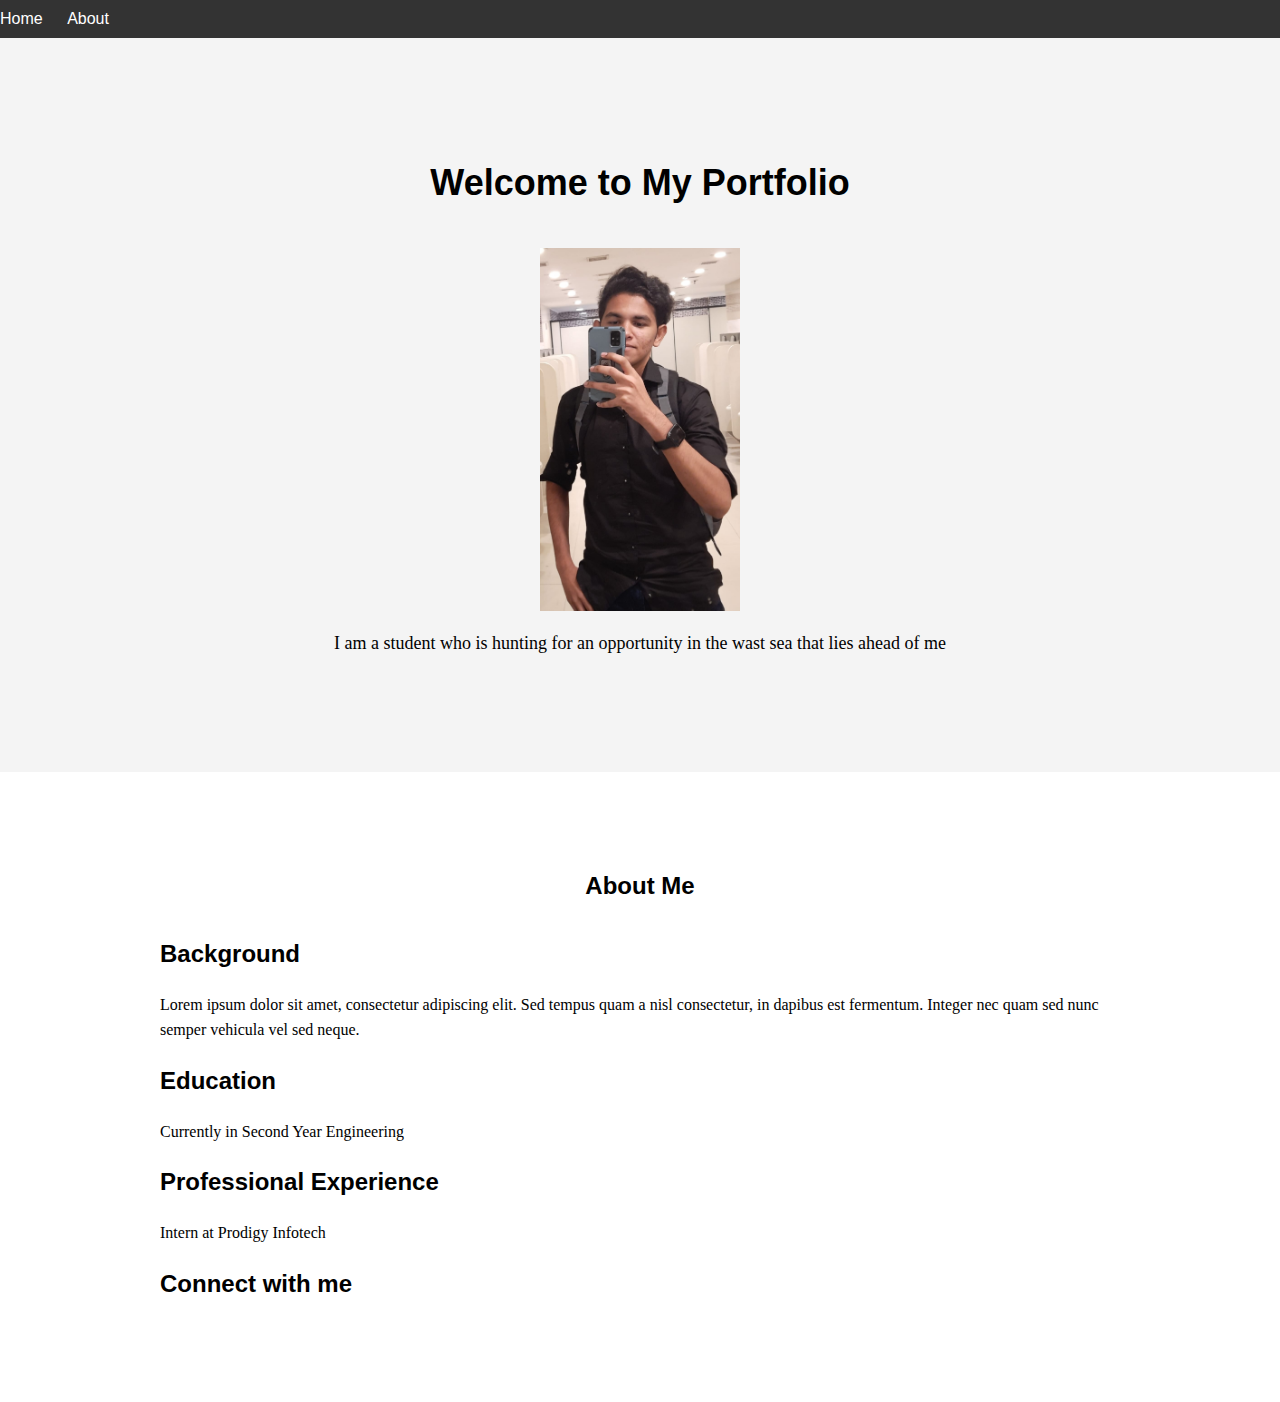
==== index.html @ 66684f73 "Add files via upload" ====
<!DOCTYPE html>
<html lang="en">
<head>
  <meta charset="UTF-8">
  <meta name="viewport" content="width=device-width, initial-scale=1.0">
  <title>Portfolio</title>
  <link rel="stylesheet" href="styles.css">
</head>
<body>
  <header>
    <nav>
      <ul>
        <li><a href="#home">Home</a></li>
        <li><a href="#about">About</a></li>
        
      </ul>
    </nav>
  </header>

  <section id="home" class="hero">
    <div class="container">
      <div class="hero-content">
        <h1>Welcome to My Portfolio</h1>
        <img src="myself.jpg" alt="Professional Photo">
        <p class="summary">I am a student who is hunting for an opportunity in the wast sea that lies ahead of me </p>
      </div>
    </div>
  </section>

  <section id="about" class="about">
    <div class="container">
      <h2>About Me</h2>
      <div class="about-content">
        <h3>Background</h3>
        <p>Lorem ipsum dolor sit amet, consectetur adipiscing elit. Sed tempus quam a nisl consectetur, in dapibus est fermentum. Integer nec quam sed nunc semper vehicula vel sed neque.</p>
        
        <h3>Education</h3>
        <p>Currently in Second Year Engineering</p>
        
        <h3>Professional Experience</h3>
        <p>Intern at Prodigy Infotech</p>
        <link rel="stylesheet" href="path/to/font-awesome/css/font-awesome.min.css">
	<!-- fontawesome cdn -->
	<link rel="stylesheet" href="https://pro.fontawesome.com/releases/v5.10.0/css/all.css" integrity="sha384-AYmEC3Yw5cVb3ZcuHtOA93w35dYTsvhLPVnYs9eStHfGJvOvKxVfELGroGkvsg+p" crossorigin="anonymous"/>

    <h3>Connect with me</h3>
            <div class="links">
                <a href="https://github.com/Aryan3147">
                    <i class="fa-brands fa-github"></i></a>
                <a href="https://www.linkedin.com/in/aryan-gaikwad-9bb560285/"><i class="fab fa-linkedin-in"></i></a>
            </div>
        
      </div>
    </div>
  </section>

</body>
</html>
---- styles.css ----
body {
    font-family: Arial, sans-serif;
    margin: 0;
    padding: 0;
  }
  
  .container {
    max-width: 960px;
    margin: 0 auto;
    padding: 0 20px;
  }
  
  header {
    background-color: #333;
    padding: 10px 0;
  }
  
  nav ul {
    list-style-type: none;
    margin: 0;
    padding: 0;
  }
  
  nav ul li {
    display: inline;
    margin-right: 20px;
  }
  
  nav ul li a {
    color: white;
    text-decoration: none;
  }
  
  .hero {
    background-color: #f4f4f4;
    padding: 100px 0;
    text-align: center;
  }
  
  .hero h1 {
    font-size: 36px;
  }
  
  .hero img {
    width: 200px;
   
    margin-top: 20px;
  }
  
  .summary {
    font-size: 18px;
    font-family: "Times New Roman", sans-serif;
  }
  
  
  .about {
    padding: 80px 0;
  }
  
  .about h2 {
    text-align: center;
  }
  
  .about-content {
    margin-top: 40px;
  }
  
  .about-content h3 {
    font-size: 24px;
  }
  
  .about-content p {
    font-size: 16px;
    line-height: 1.6;
    font-family: "Times New Roman", sans-serif;
  }
  
  .connect{
    font-family: 'Segoe UI', Tahoma, Geneva, Verdana, sans-serif;
    display: flex;
    height: 100vh;
    margin: 0;
    background-color: #f4f4f4;
    align-items: center;
    justify-content: center;
    align-content: space-around;
    flex-direction: column;

}
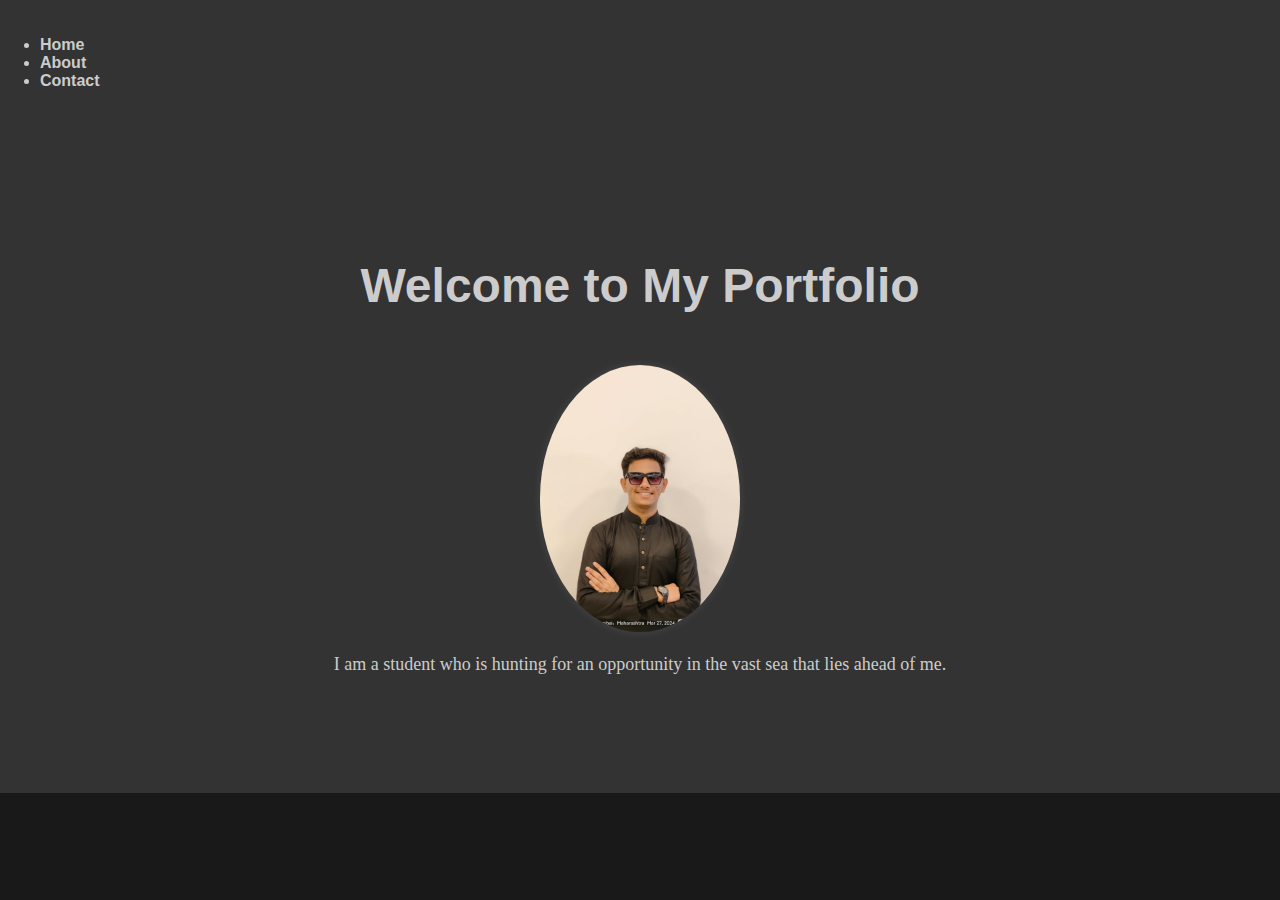
==== commit 093d2463: "Add files via upload" ====
--- a/index.html
+++ b/index.html
@@ -3,16 +3,16 @@
 <head>
   <meta charset="UTF-8">
   <meta name="viewport" content="width=device-width, initial-scale=1.0">
-  <title>Portfolio</title>
+  <title>Portfolio - Home</title>
   <link rel="stylesheet" href="styles.css">
 </head>
 <body>
   <header>
     <nav>
       <ul>
-        <li><a href="#home">Home</a></li>
-        <li><a href="#about">About</a></li>
-        
+        <li><a href="index.html">Home</a></li>
+        <li><a href="about.html">About</a></li>
+        <li><a href="contact.html">Contact</a></li>
       </ul>
     </nav>
   </header>
@@ -22,34 +22,7 @@
       <div class="hero-content">
         <h1>Welcome to My Portfolio</h1>
         <img src="myself.jpg" alt="Professional Photo">
-        <p class="summary">I am a student who is hunting for an opportunity in the wast sea that lies ahead of me </p>
-      </div>
-    </div>
-  </section>
-
-  <section id="about" class="about">
-    <div class="container">
-      <h2>About Me</h2>
-      <div class="about-content">
-        <h3>Background</h3>
-        <p>Lorem ipsum dolor sit amet, consectetur adipiscing elit. Sed tempus quam a nisl consectetur, in dapibus est fermentum. Integer nec quam sed nunc semper vehicula vel sed neque.</p>
-        
-        <h3>Education</h3>
-        <p>Currently in Second Year Engineering</p>
-        
-        <h3>Professional Experience</h3>
-        <p>Intern at Prodigy Infotech</p>
-        <link rel="stylesheet" href="path/to/font-awesome/css/font-awesome.min.css">
-	<!-- fontawesome cdn -->
-	<link rel="stylesheet" href="https://pro.fontawesome.com/releases/v5.10.0/css/all.css" integrity="sha384-AYmEC3Yw5cVb3ZcuHtOA93w35dYTsvhLPVnYs9eStHfGJvOvKxVfELGroGkvsg+p" crossorigin="anonymous"/>
-
-    <h3>Connect with me</h3>
-            <div class="links">
-                <a href="https://github.com/Aryan3147">
-                    <i class="fa-brands fa-github"></i></a>
-                <a href="https://www.linkedin.com/in/aryan-gaikwad-9bb560285/"><i class="fab fa-linkedin-in"></i></a>
-            </div>
-        
+        <p class="summary">I am a student who is hunting for an opportunity in the vast sea that lies ahead of me.</p>
       </div>
     </div>
   </section>
--- a/styles.css
+++ b/styles.css
@@ -1,89 +1,91 @@
+/* Dark mode background */
 body {
-    font-family: Arial, sans-serif;
-    margin: 0;
-    padding: 0;
-  }
-  
-  .container {
-    max-width: 960px;
-    margin: 0 auto;
-    padding: 0 20px;
-  }
-  
-  header {
-    background-color: #333;
-    padding: 10px 0;
-  }
-  
-  nav ul {
-    list-style-type: none;
-    margin: 0;
-    padding: 0;
-  }
-  
-  nav ul li {
-    display: inline;
-    margin-right: 20px;
-  }
-  
-  nav ul li a {
-    color: white;
-    text-decoration: none;
-  }
-  
-  .hero {
-    background-color: #f4f4f4;
-    padding: 100px 0;
-    text-align: center;
-  }
-  
-  .hero h1 {
-    font-size: 36px;
-  }
-  
-  .hero img {
-    width: 200px;
-   
-    margin-top: 20px;
-  }
-  
-  .summary {
-    font-size: 18px;
-    font-family: "Times New Roman", sans-serif;
-  }
-  
-  
-  .about {
-    padding: 80px 0;
-  }
-  
-  .about h2 {
-    text-align: center;
-  }
-  
-  .about-content {
-    margin-top: 40px;
-  }
-  
-  .about-content h3 {
-    font-size: 24px;
-  }
-  
-  .about-content p {
-    font-size: 16px;
-    line-height: 1.6;
-    font-family: "Times New Roman", sans-serif;
-  }
-  
-  .connect{
-    font-family: 'Segoe UI', Tahoma, Geneva, Verdana, sans-serif;
-    display: flex;
-    height: 100vh;
-    margin: 0;
-    background-color: #f4f4f4;
-    align-items: center;
-    justify-content: center;
-    align-content: space-around;
-    flex-direction: column;
+  font-family: Arial, sans-serif;
+  margin: 0;
+  padding: 0;
+  background-color: #191919; /* Dark background color */
+  color: #CCCCCC; /* Light text color */
+  transition: background-color 0.3s, color 0.3s; /* Smooth transition */
+}
 
-}+/* Glowing effect on hover */
+a {
+  transition: color 0.3s, text-shadow 0.3s; /* Smooth transitions */
+}
+
+a:hover {
+  color: #FFA500; /* Glowing text color on hover */
+  text-shadow: 0 0 10px #FFA500, 0 0 20px #FFA500, 0 0 30px #FFA500; /* Glowing text shadow */
+}
+
+/* Stylish navigation */
+header {
+  background-color: #333;
+  padding: 20px 0; /* Increased padding for better spacing */
+  transition: background-color 0.3s; /* Smooth transition */
+}
+
+nav ul li a {
+  color: #CCCCCC;
+  text-decoration: none;
+  font-weight: bold; /* Added font weight for better visibility */
+}
+
+nav ul li a:hover {
+  color: #FFA500; /* Glowing text color on hover */
+}
+
+/* Stylish hero section */
+.hero {
+  background-color: #333; /* Dark background color */
+  padding: 100px 0;
+  text-align: center;
+}
+
+.hero h1 {
+  font-size: 48px; /* Increased font size for emphasis */
+  transition: color 0.3s; /* Smooth transition */
+}
+
+.hero img {
+  width: 200px;
+  border-radius: 50%; /* Added border radius for rounded corners */
+  margin-top: 20px;
+  box-shadow: 0 0 10px rgba(255, 255, 255, 0.1); /* Added a subtle box shadow */
+  transition: box-shadow 0.3s; /* Smooth transition */
+}
+
+.hero img:hover {
+  box-shadow: 0 0 20px rgba(255, 255, 255, 0.5); /* Increased box shadow on hover */
+}
+
+/* Stylish summary */
+.summary {
+  font-size: 18px;
+  font-family: "Times New Roman", sans-serif;
+  transition: color 0.3s; /* Smooth transition */
+}
+
+.summary:hover {
+  color: #FFA500; /* Glowing text color on hover */
+}
+
+/* Stylish about section */
+.about {
+  padding: 80px 0;
+  background-color: #222; /* Dark background color */
+}
+
+.about h2 {
+  text-align: center;
+}
+
+.about-content h3,
+.about-content p {
+  transition: color 0.3s; /* Smooth transition */
+}
+
+.about-content h3:hover,
+.about-content p:hover {
+  color: #FFA500; /* Glowing text color on hover */
+}
